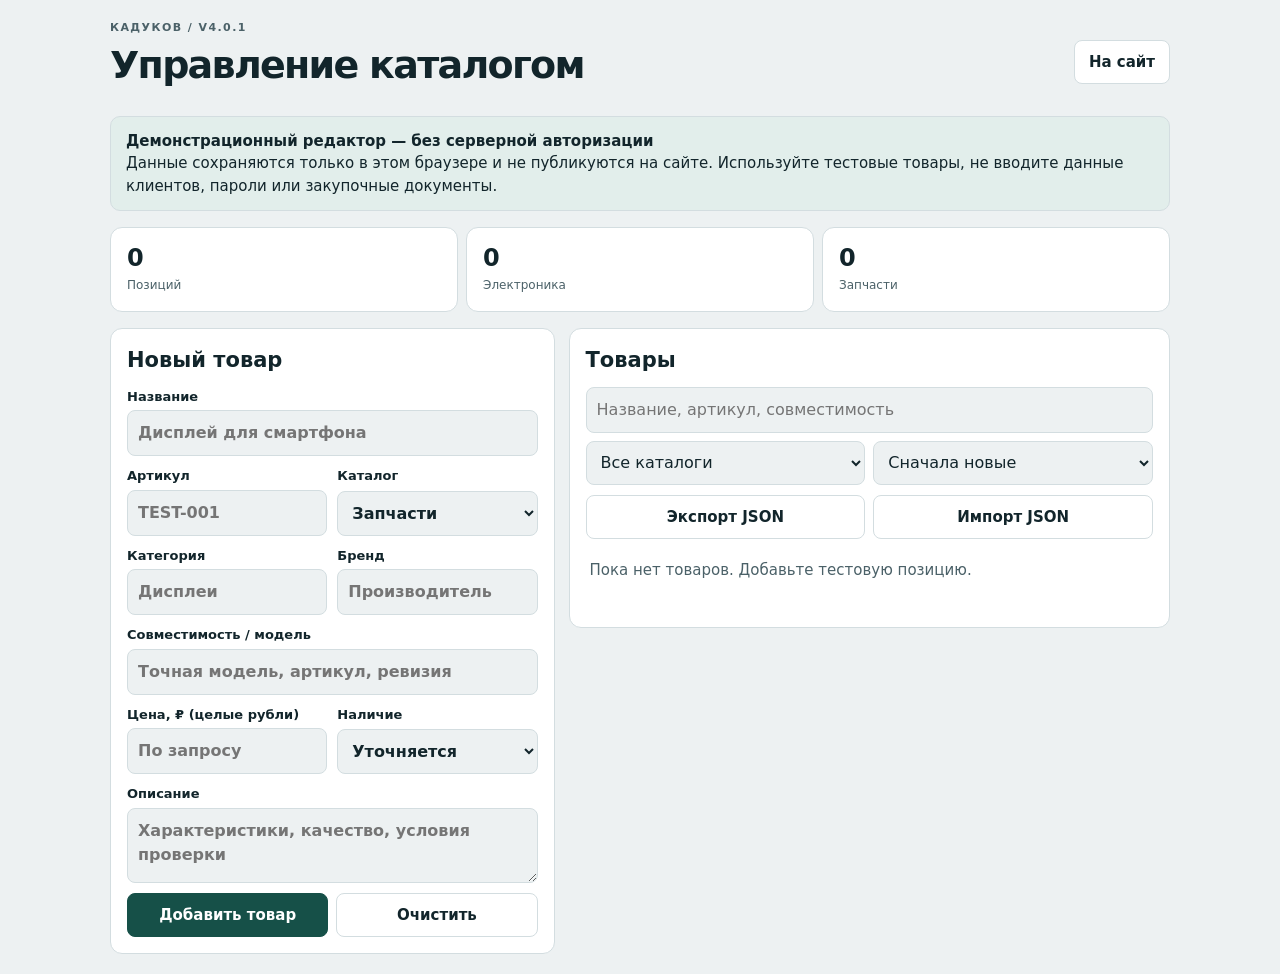
==== admin/index.html @ 6436e5be "V4.0.1: add isolated local catalog editor and RLS schema draft" ====
<!doctype html>
<html lang="ru"><head><meta charset="utf-8"><meta name="viewport" content="width=device-width,initial-scale=1"><meta name="robots" content="noindex,nofollow"><title>КАДУКОВ — демо админ-панели</title>
<style>
*{box-sizing:border-box}html{color-scheme:light dark}body{--bg:#edf1f2;--surface:#fff;--ink:#12252b;--muted:#4b6168;--line:#d3dde0;--accent:#165048;--on:#fff;--soft:#e2eeeb;max-width:1100px;margin:auto;padding:20px;color:var(--ink);background:var(--bg);font:15px/1.5 system-ui,sans-serif}@media(prefers-color-scheme:dark){body{--bg:#101b1f;--surface:#19282e;--ink:#f0f8f7;--muted:#b4c8c8;--line:#394e54;--accent:#a5ecd7;--on:#112a24;--soft:#253d40}}h1,h2,h3,p{margin:0 0 10px}h1{font-size:clamp(26px,5vw,38px);letter-spacing:-.045em}h2{font-size:21px}h3{font-size:17px;overflow-wrap:anywhere}a{color:var(--ink)}button,input,select,textarea{font:inherit;color:inherit}button{cursor:pointer}button:focus-visible,input:focus-visible,select:focus-visible,textarea:focus-visible,a:focus-visible{outline:3px solid var(--accent);outline-offset:3px}button,.button{display:inline-flex;align-items:center;justify-content:center;min-height:44px;padding:9px 14px;border:1px solid var(--line);border-radius:8px;background:var(--surface);text-decoration:none;font-weight:650;text-align:center}button.primary{background:var(--accent);color:var(--on);border-color:var(--accent)}button:disabled{opacity:.55;cursor:default}.top{display:flex;align-items:center;justify-content:space-between;gap:12px;flex-wrap:wrap;margin-bottom:12px}.kicker{font-size:11px;letter-spacing:.13em;font-weight:750;color:var(--muted)}.notice{padding:13px 15px;border:1px solid var(--line);border-radius:10px;background:var(--soft);margin:0 0 16px}.notice strong{display:block}.muted{color:var(--muted);font-size:13px}.stats{display:grid;grid-template-columns:repeat(3,minmax(0,1fr));gap:8px;margin-bottom:16px}.stat,.panel,.product{border:1px solid var(--line);border-radius:12px;background:var(--surface);padding:16px;min-width:0}.stat b{font-size:24px;display:block;line-height:1.2}.stat span{font-size:12px;color:var(--muted)}.layout{display:grid;grid-template-columns:minmax(0,.85fr) minmax(0,1.15fr);gap:14px;align-items:start}.fields{display:grid;grid-template-columns:repeat(2,minmax(0,1fr));gap:10px}.field{display:grid;gap:4px;font-weight:600;font-size:13px;min-width:0}.full{grid-column:1/-1}input,select,textarea{border:1px solid var(--line);border-radius:8px;background:var(--bg);padding:10px;min-height:44px;width:100%;font-size:16px}textarea{min-height:75px;resize:vertical}.actions{display:flex;gap:8px;flex-wrap:wrap}.actions>*{flex:1 1 110px}.toolbar{display:grid;grid-template-columns:1fr 1fr;gap:8px;margin:10px 0}.toolbar input{grid-column:1/-1}.products{display:grid;gap:8px}.product{padding:12px;display:grid;gap:5px}.product p{margin:0;overflow-wrap:anywhere}.product .meta{font-size:12px;color:var(--muted)}.product .price{font-size:19px;font-weight:750}.pill{font-size:12px;color:var(--muted)}.status{color:var(--muted);font-size:14px;margin:10px 0;overflow-wrap:anywhere}.status:empty{display:none}.empty{padding:20px 4px;color:var(--muted)}@media(max-width:700px){body{padding:12px}.layout{grid-template-columns:1fr}.stat{padding:10px}.stat b{font-size:20px}.stat span{font-size:11px}.panel{padding:13px}}@media(max-width:350px){.fields,.toolbar{grid-template-columns:1fr}.top a{width:100%}}
</style></head><body><header class="top"><div><div class="kicker">КАДУКОВ / V4.0.1</div><h1>Управление каталогом</h1></div><a class="button" href="../">На сайт</a></header>
<div class="notice"><strong>Демонстрационный редактор — без серверной авторизации</strong>Данные сохраняются только в этом браузере и не публикуются на сайте. Используйте тестовые товары, не вводите данные клиентов, пароли или закупочные документы.</div>
<div class="stats"><div class="stat"><b id="total">0</b><span>Позиций</span></div><div class="stat"><b id="electronics">0</b><span>Электроника</span></div><div class="stat"><b id="parts">0</b><span>Запчасти</span></div></div>
<div class="layout"><section class="panel" aria-labelledby="formTitle"><h2 id="formTitle">Новый товар</h2><form id="form" class="fields">
<label class="field full">Название<input name="name" required maxlength="160" placeholder="Дисплей для смартфона"></label>
<label class="field">Артикул<input name="sku" required maxlength="80" placeholder="TEST-001"></label>
<label class="field">Каталог<select name="catalog"><option value="parts">Запчасти</option><option value="electronics">Электроника</option></select></label>
<label class="field">Категория<input name="category" required maxlength="80" placeholder="Дисплеи"></label>
<label class="field">Бренд<input name="brand" maxlength="80" placeholder="Производитель"></label>
<label class="field full">Совместимость / модель<input name="compatibility" maxlength="300" placeholder="Точная модель, артикул, ревизия"></label>
<label class="field">Цена, ₽ (целые рубли)<input name="price" type="number" min="0" max="100000000" step="1" placeholder="По запросу"></label>
<label class="field">Наличие<select name="stock"><option value="unknown">Уточняется</option><option value="in_stock">В наличии</option><option value="on_order">Под заказ</option><option value="out_of_stock">Нет в наличии</option></select></label>
<label class="field full">Описание<textarea name="description" maxlength="1500" placeholder="Характеристики, качество, условия проверки"></textarea></label>
<div class="full actions"><button class="primary" type="submit" id="save">Добавить товар</button><button type="button" id="cancel">Очистить</button></div>
</form><p class="status" id="formStatus" role="status"></p></section>
<section class="panel" aria-labelledby="listTitle"><h2 id="listTitle">Товары</h2><div class="toolbar"><input id="search" aria-label="Поиск" placeholder="Название, артикул, совместимость"><select id="filter" aria-label="Каталог"><option value="">Все каталоги</option><option value="parts">Запчасти</option><option value="electronics">Электроника</option></select><select id="sort" aria-label="Сортировка"><option value="recent">Сначала новые</option><option value="name">По названию</option></select></div><div class="actions"><button id="export">Экспорт JSON</button><button id="import">Импорт JSON</button><input id="file" type="file" accept=".json,application/json" hidden></div><p class="status" id="listStatus" role="status"></p><div id="products" class="products"></div></section></div>
<script src="admin.js?v=1" defer></script></body></html>
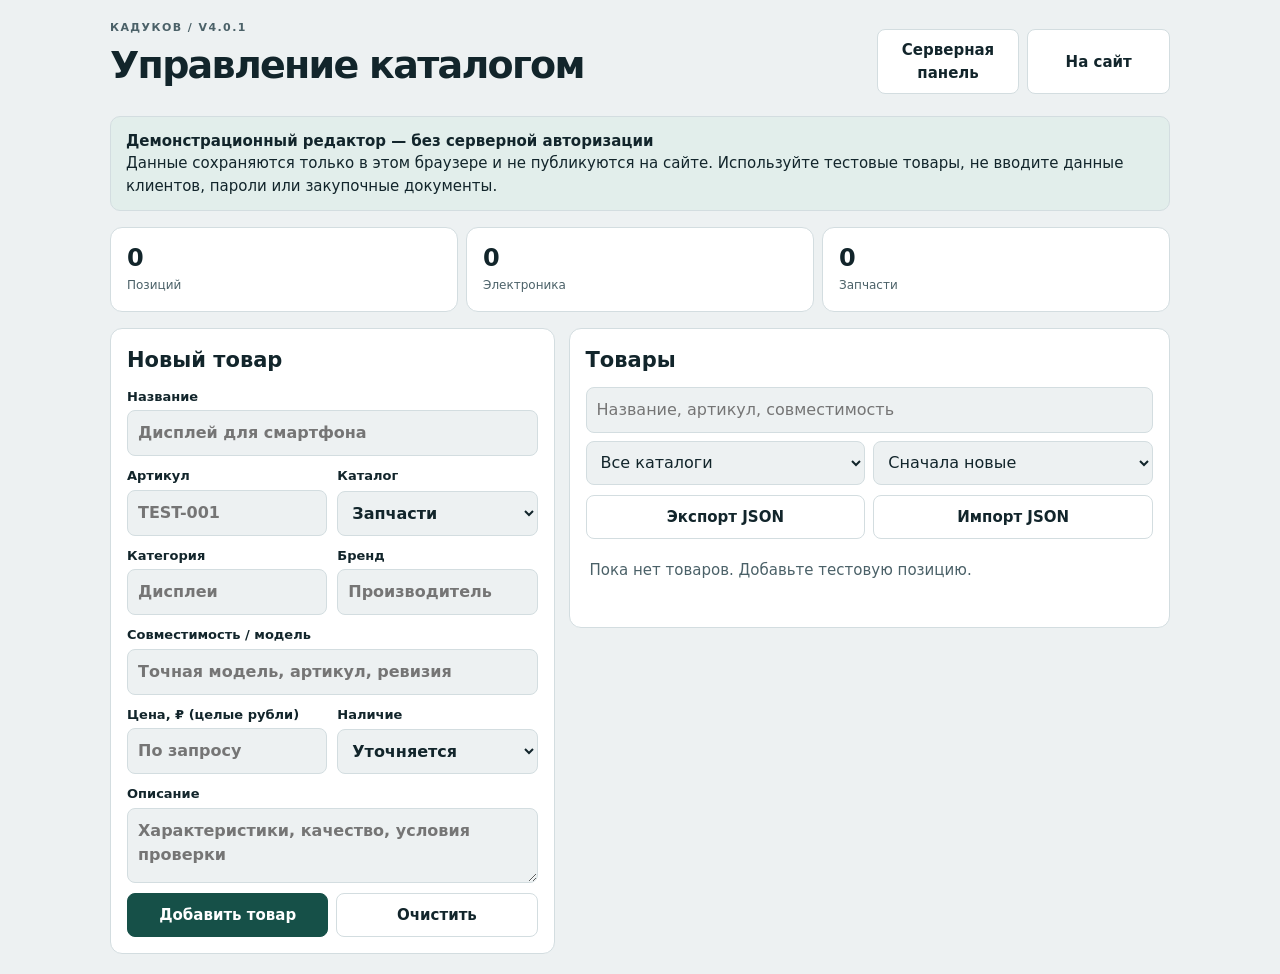
==== commit 89cdc30f: "V4.0.2: add isolated Supabase catalog editor with MFA gate" ====
--- a/admin/index.html
+++ b/admin/index.html
@@ -2,7 +2,7 @@
 <html lang="ru"><head><meta charset="utf-8"><meta name="viewport" content="width=device-width,initial-scale=1"><meta name="robots" content="noindex,nofollow"><title>КАДУКОВ — демо админ-панели</title>
 <style>
 *{box-sizing:border-box}html{color-scheme:light dark}body{--bg:#edf1f2;--surface:#fff;--ink:#12252b;--muted:#4b6168;--line:#d3dde0;--accent:#165048;--on:#fff;--soft:#e2eeeb;max-width:1100px;margin:auto;padding:20px;color:var(--ink);background:var(--bg);font:15px/1.5 system-ui,sans-serif}@media(prefers-color-scheme:dark){body{--bg:#101b1f;--surface:#19282e;--ink:#f0f8f7;--muted:#b4c8c8;--line:#394e54;--accent:#a5ecd7;--on:#112a24;--soft:#253d40}}h1,h2,h3,p{margin:0 0 10px}h1{font-size:clamp(26px,5vw,38px);letter-spacing:-.045em}h2{font-size:21px}h3{font-size:17px;overflow-wrap:anywhere}a{color:var(--ink)}button,input,select,textarea{font:inherit;color:inherit}button{cursor:pointer}button:focus-visible,input:focus-visible,select:focus-visible,textarea:focus-visible,a:focus-visible{outline:3px solid var(--accent);outline-offset:3px}button,.button{display:inline-flex;align-items:center;justify-content:center;min-height:44px;padding:9px 14px;border:1px solid var(--line);border-radius:8px;background:var(--surface);text-decoration:none;font-weight:650;text-align:center}button.primary{background:var(--accent);color:var(--on);border-color:var(--accent)}button:disabled{opacity:.55;cursor:default}.top{display:flex;align-items:center;justify-content:space-between;gap:12px;flex-wrap:wrap;margin-bottom:12px}.kicker{font-size:11px;letter-spacing:.13em;font-weight:750;color:var(--muted)}.notice{padding:13px 15px;border:1px solid var(--line);border-radius:10px;background:var(--soft);margin:0 0 16px}.notice strong{display:block}.muted{color:var(--muted);font-size:13px}.stats{display:grid;grid-template-columns:repeat(3,minmax(0,1fr));gap:8px;margin-bottom:16px}.stat,.panel,.product{border:1px solid var(--line);border-radius:12px;background:var(--surface);padding:16px;min-width:0}.stat b{font-size:24px;display:block;line-height:1.2}.stat span{font-size:12px;color:var(--muted)}.layout{display:grid;grid-template-columns:minmax(0,.85fr) minmax(0,1.15fr);gap:14px;align-items:start}.fields{display:grid;grid-template-columns:repeat(2,minmax(0,1fr));gap:10px}.field{display:grid;gap:4px;font-weight:600;font-size:13px;min-width:0}.full{grid-column:1/-1}input,select,textarea{border:1px solid var(--line);border-radius:8px;background:var(--bg);padding:10px;min-height:44px;width:100%;font-size:16px}textarea{min-height:75px;resize:vertical}.actions{display:flex;gap:8px;flex-wrap:wrap}.actions>*{flex:1 1 110px}.toolbar{display:grid;grid-template-columns:1fr 1fr;gap:8px;margin:10px 0}.toolbar input{grid-column:1/-1}.products{display:grid;gap:8px}.product{padding:12px;display:grid;gap:5px}.product p{margin:0;overflow-wrap:anywhere}.product .meta{font-size:12px;color:var(--muted)}.product .price{font-size:19px;font-weight:750}.pill{font-size:12px;color:var(--muted)}.status{color:var(--muted);font-size:14px;margin:10px 0;overflow-wrap:anywhere}.status:empty{display:none}.empty{padding:20px 4px;color:var(--muted)}@media(max-width:700px){body{padding:12px}.layout{grid-template-columns:1fr}.stat{padding:10px}.stat b{font-size:20px}.stat span{font-size:11px}.panel{padding:13px}}@media(max-width:350px){.fields,.toolbar{grid-template-columns:1fr}.top a{width:100%}}
-</style></head><body><header class="top"><div><div class="kicker">КАДУКОВ / V4.0.1</div><h1>Управление каталогом</h1></div><a class="button" href="../">На сайт</a></header>
+</style></head><body><header class="top"><div><div class="kicker">КАДУКОВ / V4.0.1</div><h1>Управление каталогом</h1></div><div class="actions"><a class="button" href="live.html">Серверная панель</a><a class="button" href="../">На сайт</a></div></header>
 <div class="notice"><strong>Демонстрационный редактор — без серверной авторизации</strong>Данные сохраняются только в этом браузере и не публикуются на сайте. Используйте тестовые товары, не вводите данные клиентов, пароли или закупочные документы.</div>
 <div class="stats"><div class="stat"><b id="total">0</b><span>Позиций</span></div><div class="stat"><b id="electronics">0</b><span>Электроника</span></div><div class="stat"><b id="parts">0</b><span>Запчасти</span></div></div>
 <div class="layout"><section class="panel" aria-labelledby="formTitle"><h2 id="formTitle">Новый товар</h2><form id="form" class="fields">
